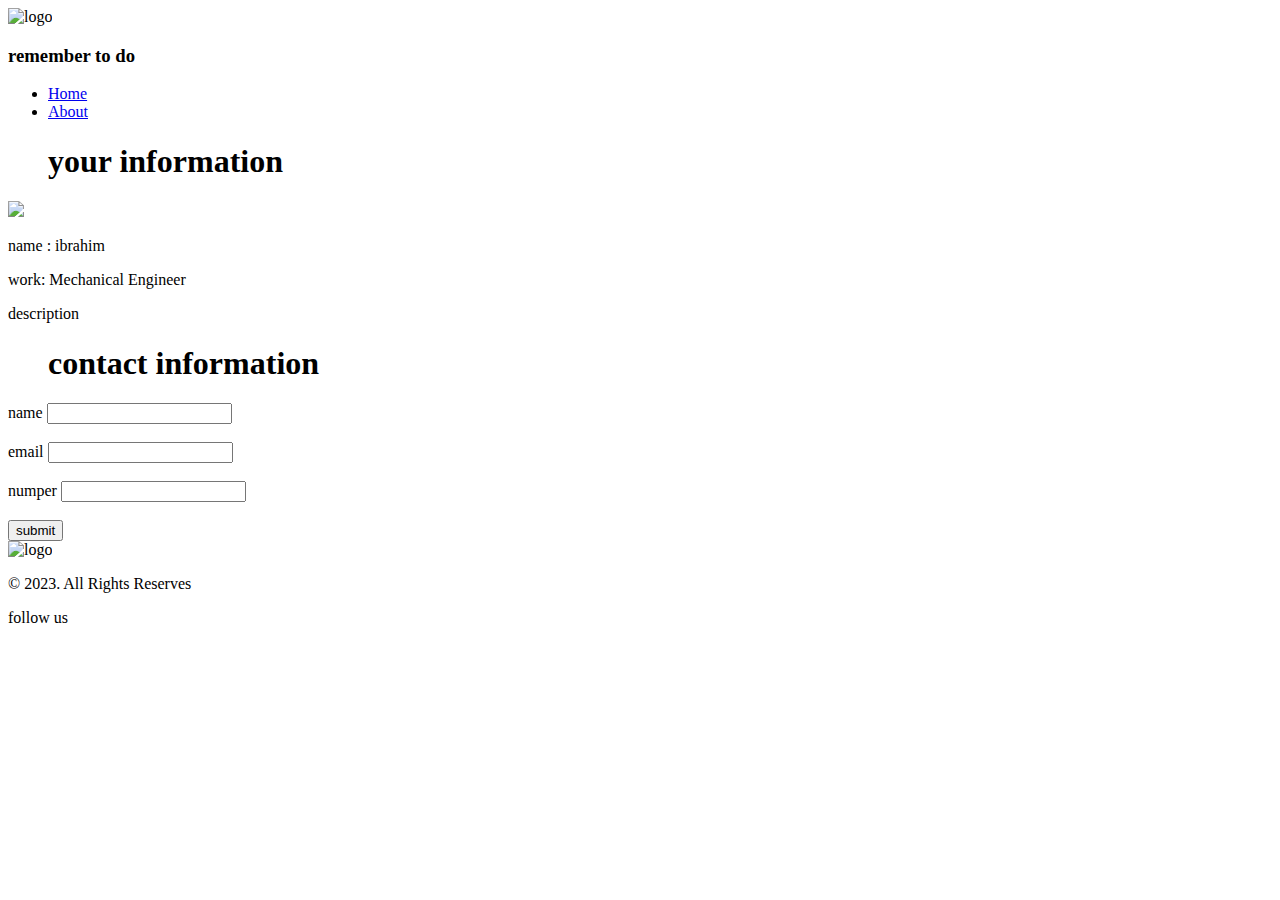
==== about.html @ dfac2889 "ake page html" ====
<!DOCTYPE html>
<html lang="en">
<head>
    <meta charset="UTF-8">
    <meta http-equiv="X-UA-Compatible" content="IE=edge">
    <meta name="viewport" content="width=device-width, initial-scale=1.0">
    <title>Document</title>
</head>
<body>
    <header>
        <section>
            <section>
                <img src="https://wholearmor.net/wp-content/uploads/2014/09/remember.jpg" alt="logo" >
            </section>
            <h3>remember to do</h3>
            <section>
                <section>
                    <nav>
                        <ul>
                            <li><a href="./">Home</a></li>
                            <li><a href="./about.html">About</a></li>
                        </ul>
                    </nav>
                </section>

            </section>
        </section>
    </header>
    <main>
    <section>
           <section>
            <ul>
                <h1>your information</h1>
            </ul>
           </section> 
           <section>
            <img src="https://png.pngtree.com/png-vector/20190710/ourmid/pngtree-user-vector-avatar-png-image_1541962.jpg">
           </section>
           <section>
            <p>name : ibrahim</p>
           </section>
           <section>
            <p>work: Mechanical Engineer</p>
           </section>
           <section>
            description 
           </section>
    </section>
    <section>
        <section>
            <ul>
                <h1>contact information</h1>
            </ul>
           </section> 
           <form >
            <section>
                <label for="name">name</label>
            <input type="text">
            </section>
            <br>
            <section>
            <label for="email">email</label>
            <input type="email">
            </section>
            <br>
            <section>
                <label for="numper">numper</label>
            <input type="number">
            </section>
            <br>
            <button type="submit" >submit</button>

           </form>
    </section>


        
    </main>
    <footer>
        <section>
            <img src="https://wholearmor.net/wp-content/uploads/2014/09/remember.jpg" alt="logo" >
        </section>
        <section>
            <p> &copy; 2023. All Rights Reserves </p>
    
        </section>
        <section>
            <p> follow us</p>
        </section>
    </footer>
</body>
</html>
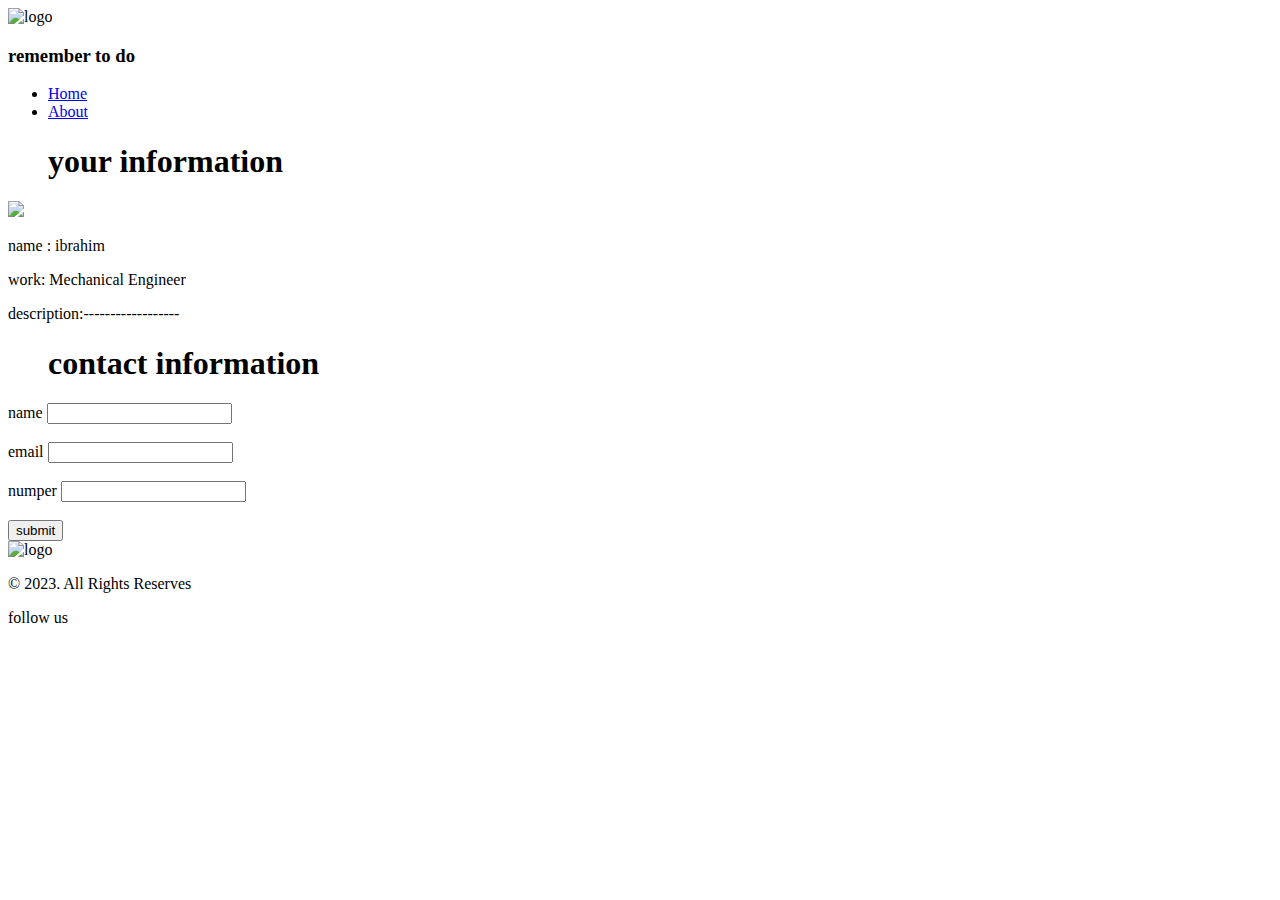
==== commit 7b43c4f3: "solve some mestake in code" ====
--- a/about.html
+++ b/about.html
@@ -43,7 +43,7 @@
             <p>work: Mechanical Engineer</p>
            </section>
            <section>
-            description 
+            <p>description:------------------</p>
            </section>
     </section>
     <section>
@@ -65,7 +65,7 @@
             <br>
             <section>
                 <label for="numper">numper</label>
-            <input type="number">
+            <input type="tel">
             </section>
             <br>
             <button type="submit" >submit</button>
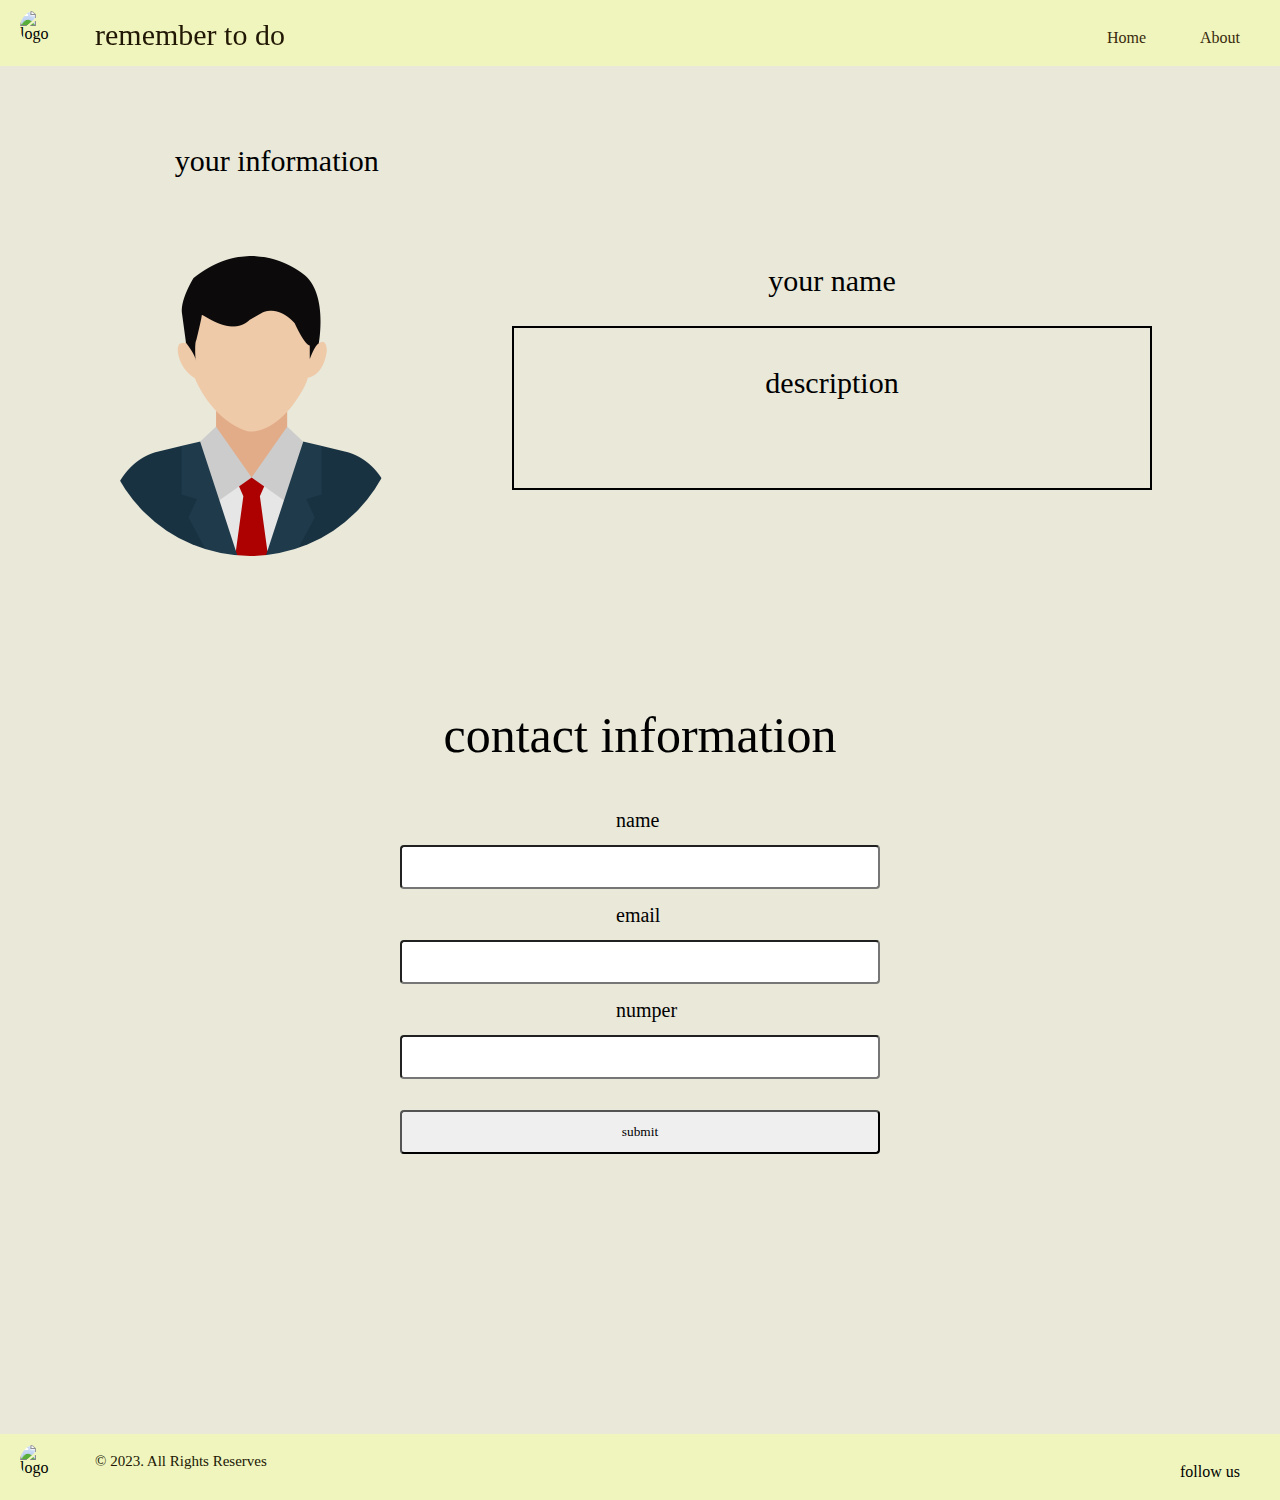
==== commit 66ea795d: "uplod todo style cdd" ====
--- a/about.html
+++ b/about.html
@@ -1,18 +1,22 @@
 <!DOCTYPE html>
 <html lang="en">
+
 <head>
     <meta charset="UTF-8">
     <meta http-equiv="X-UA-Compatible" content="IE=edge">
     <meta name="viewport" content="width=device-width, initial-scale=1.0">
     <title>Document</title>
+    <link rel="stylesheet" href="css/Reset.css">
+    <link rel="stylesheet" href="css/about.css">
 </head>
+
 <body>
     <header>
         <section>
-            <section>
-                <img src="https://wholearmor.net/wp-content/uploads/2014/09/remember.jpg" alt="logo" >
+            <section id="navigating">
+                <img src="https://wholearmor.net/wp-content/uploads/2014/09/remember.jpg" alt="logo" id="logo1">
             </section>
-            <h3>remember to do</h3>
+            <h3 id="remember">remember to do</h3>
             <section>
                 <section>
                     <nav>
@@ -26,67 +30,70 @@
             </section>
         </section>
     </header>
-    <main>
-    <section>
-           <section>
-            <ul>
-                <h1>your information</h1>
-            </ul>
-           </section> 
-           <section>
-            <img src="https://png.pngtree.com/png-vector/20190710/ourmid/pngtree-user-vector-avatar-png-image_1541962.jpg">
-           </section>
-           <section>
-            <p>name : ibrahim</p>
-           </section>
-           <section>
-            <p>work: Mechanical Engineer</p>
-           </section>
-           <section>
-            <p>description:------------------</p>
-           </section>
-    </section>
-    <section>
+    <main id="main">
         <section>
-            <ul>
-                <h1>contact information</h1>
-            </ul>
-           </section> 
-           <form >
             <section>
-                <label for="name">name</label>
-            <input type="text">
+                <ul>
+                    <h1 id="info">your information</h1>
+                </ul>
             </section>
-            <br>
             <section>
-            <label for="email">email</label>
-            <input type="email">
+                <img id="photo" src="assets/—Pngtree—user vector avatar_4830521.png">
             </section>
-            <br>
-            <section>
-                <label for="numper">numper</label>
-            <input type="tel">
+            <section id="info2">
+                <section>
+                    <p id="name">your name</p>
+                </section>
+               
+                <section>
+                    <p id="description">description</p>
+                </section>
             </section>
-            <br>
-            <button type="submit" >submit</button>
+        </section>
+        <section>
+            <section id="form-title">
+                <ul>
+                    <h1>contact information</h1>
+                </ul>
+            </section >
+            <section id="form">
+            <form >
+                <section>
+                    <label for="name">name</label>
+                    <input type="text">
+                </section>
+                <br>
+                <section>
+                    <label for="email">email</label>
+                    <input type="email">
+                </section>
+                <br>
+                <section>
+                    <label for="numper">numper</label>
+                    <input type="tel">
+                </section>
+                <br>
+                <button type="submit">submit</button>
 
-           </form>
-    </section>
+            </form>
+        </section>
+        </section>
 
 
-        
+
     </main>
     <footer>
         <section>
-            <img src="https://wholearmor.net/wp-content/uploads/2014/09/remember.jpg" alt="logo" >
+            <img id="logo2" src="https://wholearmor.net/wp-content/uploads/2014/09/remember.jpg" alt="logo">
         </section>
         <section>
-            <p> &copy; 2023. All Rights Reserves </p>
-    
+            <p id="copy"> &copy; 2023. All Rights Reserves </p>
+
         </section>
         <section>
-            <p> follow us</p>
+            <p id="follow"> follow us</p>
         </section>
     </footer>
 </body>
-</html>
+
+</html>--- a/css/about.css
+++ b/css/about.css
@@ -0,0 +1,174 @@
+* {
+    font-family: 'Righteous', cursive;
+}
+
+body {
+    background-color: rgb(233, 232, 217);
+    display: flex;
+    flex-direction: column;
+
+}
+
+header {
+    background-color: rgb(239, 245, 188);
+    width: 100%;
+    position: -webkit-sticky;
+    position: sticky;
+    top: 0px;
+}
+
+nav {
+    float: right;
+}
+
+#logo1 {
+    width: 35px;
+    height: 35px;
+    border-radius: 100%;
+    margin: 10px 0 10px 20px;
+    float: left;
+    margin-top: 10px;
+
+}
+
+nav ul li {
+    display: inline-block;
+    padding: 20px 10px;
+    font-family: 'Righteous', cursive;
+    margin-right: 30px;
+    margin-top: 10px;
+}
+
+a {
+    color: #38290d;
+    text-decoration: none;
+}
+
+#remember {
+    position: absolute;
+    display: inline-block;
+    padding: 20px 10px;
+    font-family: 'Righteous', cursive;
+    margin-left: 30px;
+    color: #211704;
+    font-size: 30px;
+}
+
+main {
+
+    margin-top: 80px;
+}
+
+#info {
+    font-family: 'Righteous', cursive;
+    font-size: 30px;
+    text-align: center;
+    margin-left: 6%;
+    width: 400px;
+    padding-bottom: 70px;
+}
+
+#photo {
+    width: 300px;
+    height: 300px;
+    border-radius: 100%;
+    margin: 100px 0 100px 100px;
+    float: left;
+    margin-top: 10px;
+}
+
+
+
+#name {
+    font-family: 'Righteous', cursive;
+    font-size: 30px;
+    margin: 20px;
+    margin-left: 40%;
+    margin-right: 10%;
+    text-align: center;
+}
+
+#description {
+    text-align: center;
+    padding-top: 40px;
+    padding-bottom: 90px;
+    font-family: 'Righteous', cursive;
+    font-size: 30px;
+    margin: 30px;
+    margin-bottom: 220px;
+    border-width: 2px;
+    border-style: solid;
+    border-color: black;
+    margin-left: 40%;
+    margin-right: 10%;
+
+
+}
+
+section#form-title {
+    font-size: 50px;
+    text-align: center;
+}
+label{
+    font-size: 20px;
+    padding-left: 45%;
+
+}
+
+section#form {
+    margin: 50px 400px;
+    
+}
+
+input,
+select,
+button {
+    padding: 12px 20px;
+}
+
+input,
+select,
+button {
+    padding: 12px 20px;
+    width: 100%;
+    box-sizing: border-box;
+    border-radius: 4px;
+    margin-top: 15px;
+}
+
+
+
+footer {
+    margin-top: 230px;
+    background-color: rgb(239, 245, 188);
+    position: relative;
+    width: 100%;
+    bottom: 0;
+}
+
+#logo2 {
+    width: 35px;
+    height: 35px;
+    border-radius: 100%;
+    margin: 10px 0 10px 20px;
+    float: left;
+    margin-top: 10px;
+}
+
+#copy {
+    position: absolute;
+    display: inline-block;
+    padding: 20px 10px;
+    margin-left: 30px;
+    color: #211704;
+    font-size: 15px;
+}
+
+#follow {
+    display: inline-block;
+    padding: 20px 10px;
+    font-family: 'Righteous', cursive;
+    margin-right: 30px;
+    margin-top: 10px;
+    float: right;
+}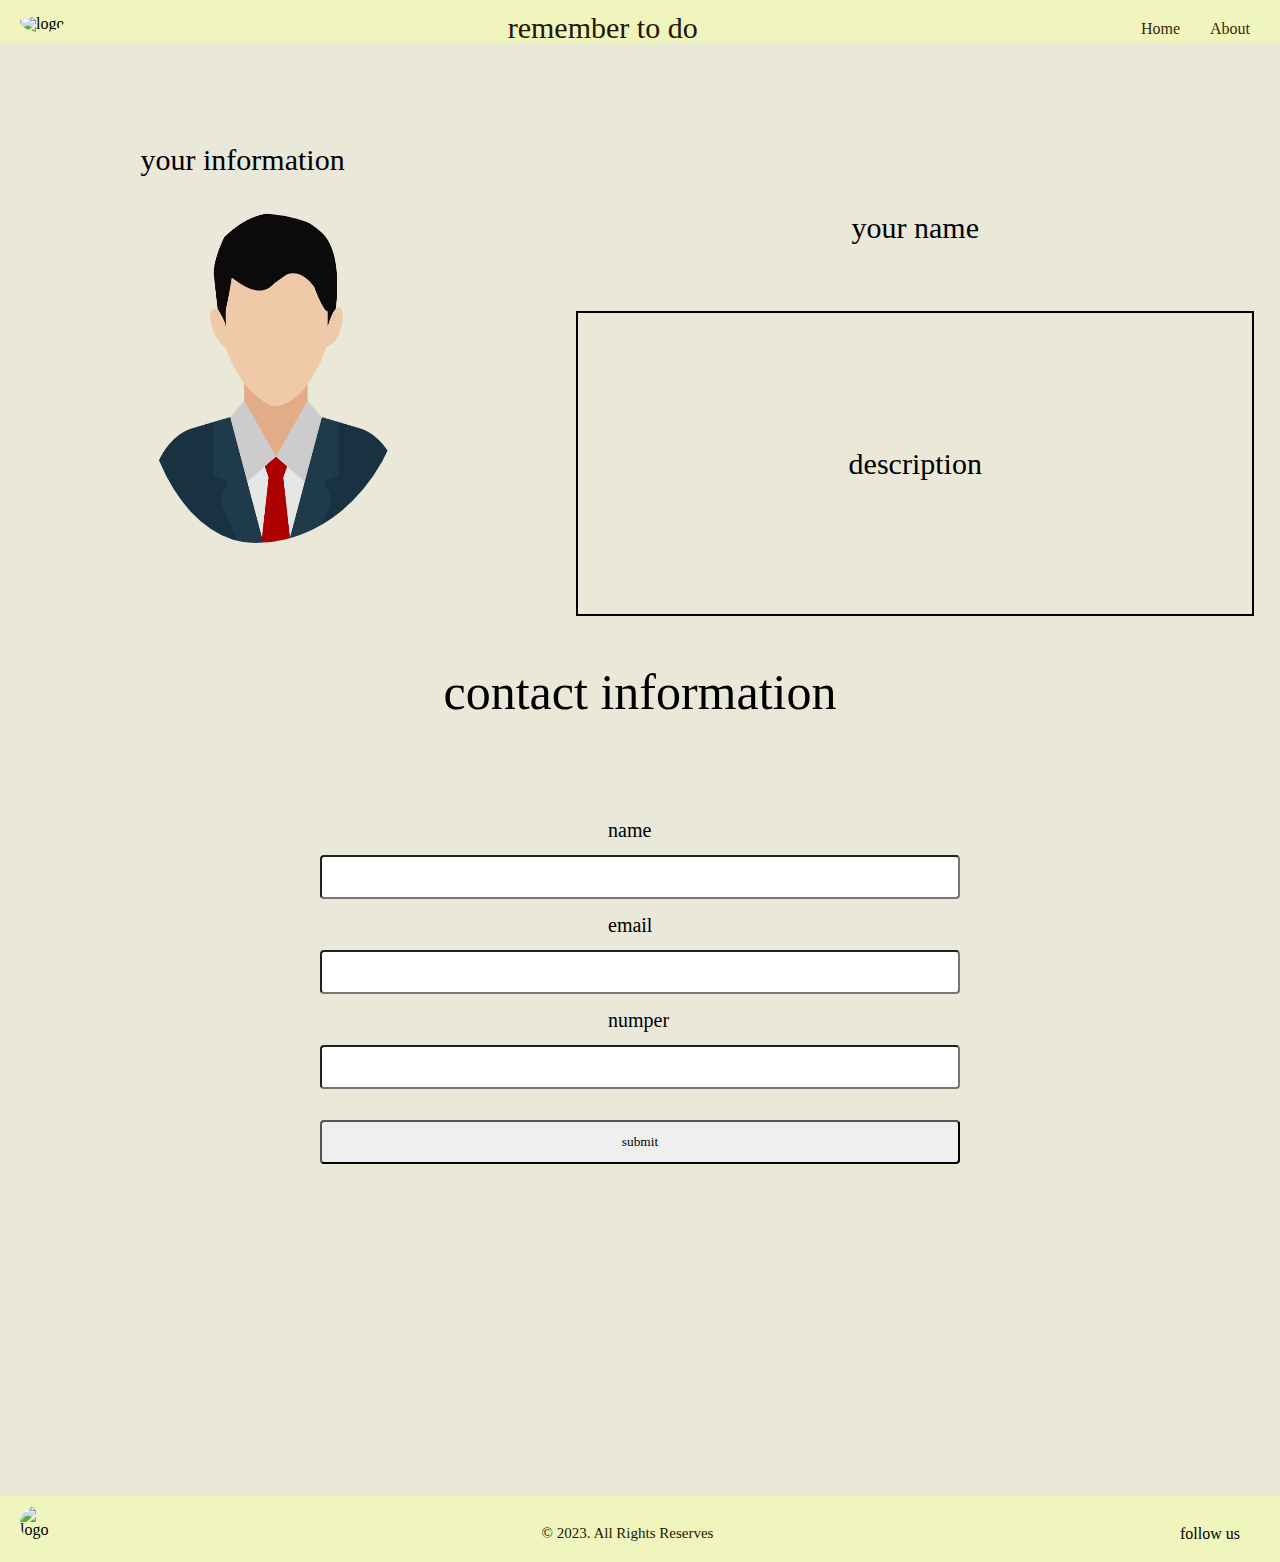
==== commit 8417a780: "i work to make website more fixable" ====
--- a/about.html
+++ b/about.html
@@ -12,41 +12,42 @@
 
 <body>
     <header>
+
+        <section id="navigating">
+            <img src="https://wholearmor.net/wp-content/uploads/2014/09/remember.jpg" alt="logo" id="logo1">
+        </section>
+        <h3 id="remember">remember to do</h3>
         <section>
-            <section id="navigating">
-                <img src="https://wholearmor.net/wp-content/uploads/2014/09/remember.jpg" alt="logo" id="logo1">
+            <section>
+                <nav>
+                    <ul>
+                        <li><a href="./">Home</a></li>
+                        <li><a href="./about.html">About</a></li>
+                    </ul>
+                </nav>
             </section>
-            <h3 id="remember">remember to do</h3>
-            <section>
-                <section>
-                    <nav>
-                        <ul>
-                            <li><a href="./">Home</a></li>
-                            <li><a href="./about.html">About</a></li>
-                        </ul>
-                    </nav>
-                </section>
 
-            </section>
         </section>
+
     </header>
     <main id="main">
-        <section>
-            <section>
-                <ul>
-                    <h1 id="info">your information</h1>
-                </ul>
-            </section>
-            <section>
-                <img id="photo" src="assets/—Pngtree—user vector avatar_4830521.png">
-            </section>
-            <section id="info2">
-                <section>
-                    <p id="name">your name</p>
+        <section id="sectionOne">
+            
+            <section id="mainSection">
+                <section id="sectionInfo">
+                    <ul>
+                        <h1 id="info">your information</h1>
+                    </ul>
+                    <img id="photo" src="assets/—Pngtree—user vector avatar_4830521.png">
                 </section>
-               
-                <section>
-                    <p id="description">description</p>
+                <section id="info2">
+                    <section>
+                        <p id="name">your name</p>
+                    </section>
+
+                    <section>
+                        <p id="description">description</p>
+                    </section>
                 </section>
             </section>
         </section>
@@ -55,28 +56,28 @@
                 <ul>
                     <h1>contact information</h1>
                 </ul>
-            </section >
+            </section>
             <section id="form">
-            <form >
-                <section>
-                    <label for="name">name</label>
-                    <input type="text">
-                </section>
-                <br>
-                <section>
-                    <label for="email">email</label>
-                    <input type="email">
-                </section>
-                <br>
-                <section>
-                    <label for="numper">numper</label>
-                    <input type="tel">
-                </section>
-                <br>
-                <button type="submit">submit</button>
+                <form>
+                    <section>
+                        <label for="name">name</label>
+                        <input type="text">
+                    </section>
+                    <br>
+                    <section>
+                        <label for="email">email</label>
+                        <input type="email">
+                    </section>
+                    <br>
+                    <section>
+                        <label for="numper">numper</label>
+                        <input type="tel">
+                    </section>
+                    <br>
+                    <button type="submit">submit</button>
 
-            </form>
-        </section>
+                </form>
+            </section>
         </section>
 
 
--- a/css/about.css
+++ b/css/about.css
@@ -6,169 +6,196 @@
     background-color: rgb(233, 232, 217);
     display: flex;
     flex-direction: column;
+    height: 100%;
 
 }
 
 header {
+    
     background-color: rgb(239, 245, 188);
-    width: 100%;
-    position: -webkit-sticky;
-    position: sticky;
-    top: 0px;
-}
-
-nav {
-    float: right;
-}
+   
+    width: 100%;
+   display: flex;
+   justify-content: space-between;
+  align-items: start;
+
+
+}
+
+
+
 
 #logo1 {
+    width: 35px;
+    height: 35px;
+    border-radius: 100%;
+    margin: 10px 0 10px 20px;
+    padding-top: 10%;
+    
+    
+
+}
+nav ul {
+display: flex;
+}
+
+nav ul li{
+
+
+
+   padding-top: 15%;
+    font-family: 'Righteous', cursive;
+    padding-right: 30px;
+    
+}
+
+a {
+    color: #38290d;
+    text-decoration: none;
+}
+#remember {
+   
+   
+  
+   font-family: 'Righteous', cursive;
+ 
+   color: #211704;
+   font-size: 30px;
+padding-top: 1%;
+}
+main {
+
+  display: flex;
+  flex-direction: column;
+  justify-content: space-around;
+
+}
+#sectionInfo{
+    width: 45%;
+   
+}
+
+#mainSection{
+    display: flex;
+   padding-left: 8%;
+    padding-top: 8%;
+    padding-right: 2%;
+    padding-bottom: 4%;
+}
+
+#info {
+    display: flex;
+    text-align: center;
+    font-family: 'Righteous', cursive;
+    font-size: 30px;
+    padding-left: 10%;
+    
+
+}
+
+
+
+#photo {
+   
+    width:70%;
+    height: 70%;
+    border-radius: 100%;
+    padding-top: 10%;
+    padding-left: 10%;
+}
+
+
+#info2{
+    width: 80%;
+    padding-left: 8%;
+
+}
+#name {
+    padding:10% 0% ;
+    text-align: center;
+   
+    font-family: 'Righteous', cursive;
+    font-size: 30px;
+    
+}
+#description {
+padding: 20% 0 ;
+  text-align: center;
+    font-family: 'Righteous', cursive;
+    font-size: 30px;
+   
+   
+    border-width: 2px;
+    border-style: solid;
+    border-color: black;
+    
+
+
+}
+
+section#form-title {
+    font-size: 50px;
+    text-align: center;
+}
+label{
+    font-size: 20px;
+    padding-left: 45%;
+
+}
+
+section#form {
+    margin: 8% 25%;
+    
+}
+
+input,
+select,
+button {
+    padding: 12px 20px;
+}
+
+input,
+select,
+button {
+    padding: 12px 20px;
+    width: 100%;
+    box-sizing: border-box;
+    border-radius: 4px;
+    margin-top: 15px;
+}
+
+
+footer{
+    display: flex;
+    justify-content: space-between;
+    margin-top: 230px;
+    background-color: rgb(239, 245, 188);
+    position: relative;
+    width: 100%;
+    
+}
+#logo2{
     width: 35px;
     height: 35px;
     border-radius: 100%;
     margin: 10px 0 10px 20px;
     float: left;
     margin-top: 10px;
-
-}
-
-nav ul li {
-    display: inline-block;
-    padding: 20px 10px;
-    font-family: 'Righteous', cursive;
-    margin-right: 30px;
-    margin-top: 10px;
-}
-
-a {
-    color: #38290d;
-    text-decoration: none;
-}
-
-#remember {
-    position: absolute;
-    display: inline-block;
-    padding: 20px 10px;
-    font-family: 'Righteous', cursive;
-    margin-left: 30px;
-    color: #211704;
-    font-size: 30px;
-}
-
-main {
-
-    margin-top: 80px;
-}
-
-#info {
-    font-family: 'Righteous', cursive;
-    font-size: 30px;
-    text-align: center;
-    margin-left: 6%;
-    width: 400px;
-    padding-bottom: 70px;
-}
-
-#photo {
-    width: 300px;
-    height: 300px;
-    border-radius: 100%;
-    margin: 100px 0 100px 100px;
-    float: left;
-    margin-top: 10px;
-}
-
-
-
-#name {
-    font-family: 'Righteous', cursive;
-    font-size: 30px;
-    margin: 20px;
-    margin-left: 40%;
-    margin-right: 10%;
-    text-align: center;
-}
-
-#description {
-    text-align: center;
-    padding-top: 40px;
-    padding-bottom: 90px;
-    font-family: 'Righteous', cursive;
-    font-size: 30px;
-    margin: 30px;
-    margin-bottom: 220px;
-    border-width: 2px;
-    border-style: solid;
-    border-color: black;
-    margin-left: 40%;
-    margin-right: 10%;
-
-
-}
-
-section#form-title {
-    font-size: 50px;
-    text-align: center;
-}
-label{
-    font-size: 20px;
-    padding-left: 45%;
-
-}
-
-section#form {
-    margin: 50px 400px;
-    
-}
-
-input,
-select,
-button {
-    padding: 12px 20px;
-}
-
-input,
-select,
-button {
-    padding: 12px 20px;
-    width: 100%;
-    box-sizing: border-box;
-    border-radius: 4px;
-    margin-top: 15px;
-}
-
-
-
-footer {
-    margin-top: 230px;
-    background-color: rgb(239, 245, 188);
-    position: relative;
-    width: 100%;
-    bottom: 0;
-}
-
-#logo2 {
-    width: 35px;
-    height: 35px;
-    border-radius: 100%;
-    margin: 10px 0 10px 20px;
-    float: left;
-    margin-top: 10px;
-}
-
-#copy {
-    position: absolute;
-    display: inline-block;
-    padding: 20px 10px;
+}
+
+#copy{
+  
+    margin-top: 15%;
+    width: 100%;
     margin-left: 30px;
     color: #211704;
     font-size: 15px;
 }
-
-#follow {
+#follow{
     display: inline-block;
     padding: 20px 10px;
     font-family: 'Righteous', cursive;
     margin-right: 30px;
     margin-top: 10px;
-    float: right;
+    float: right
 }